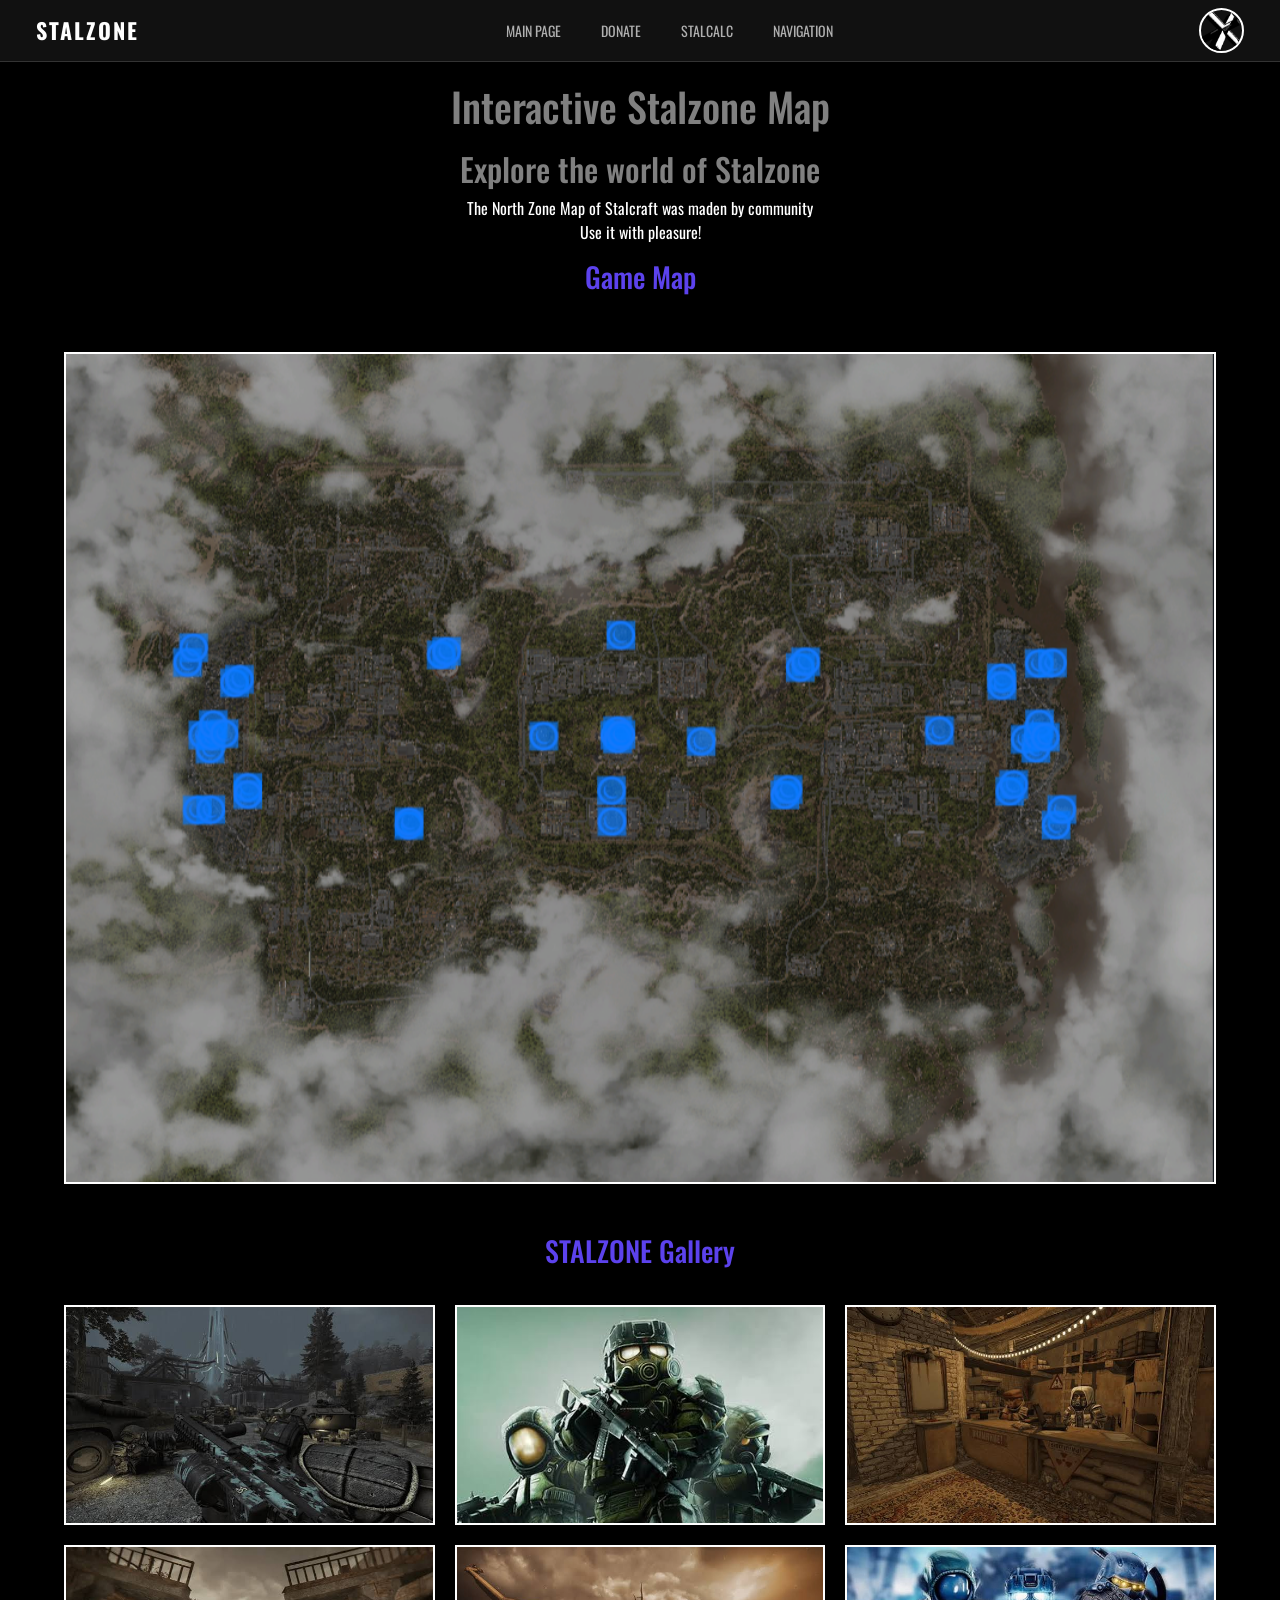
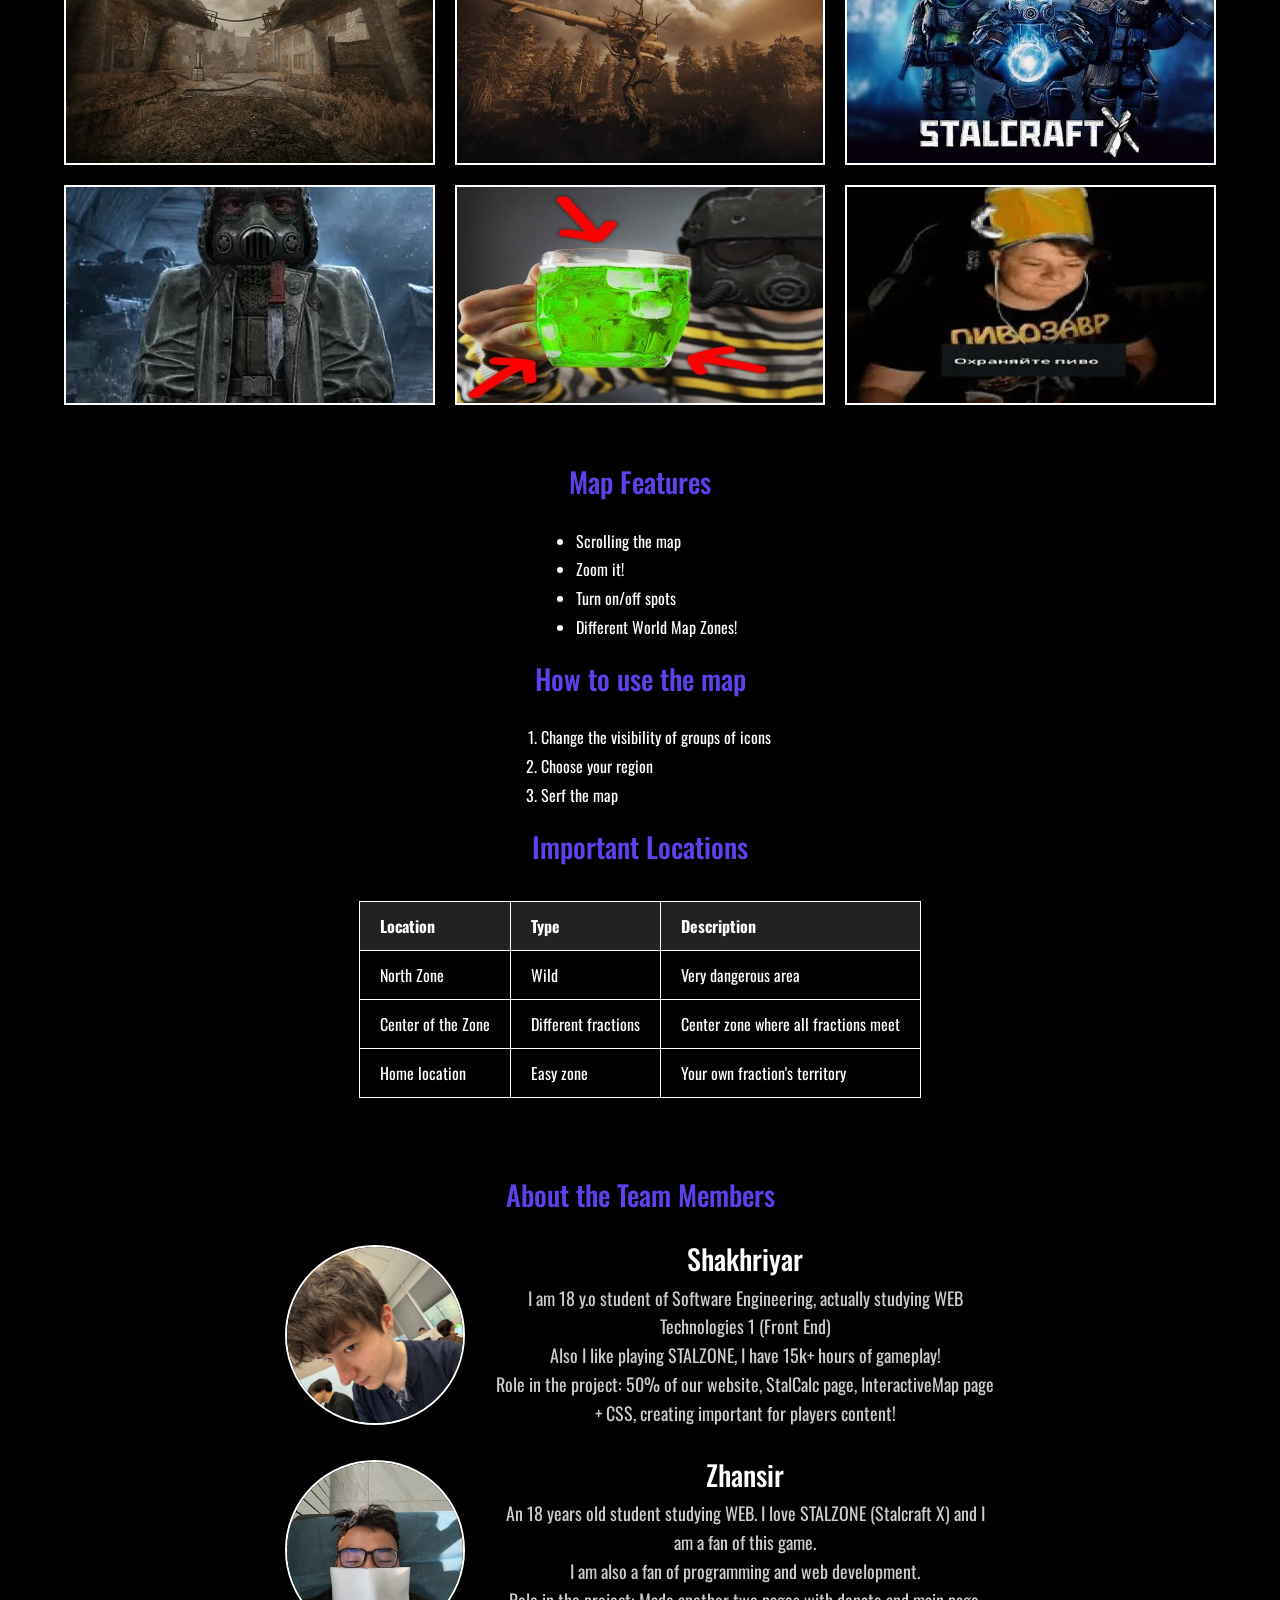
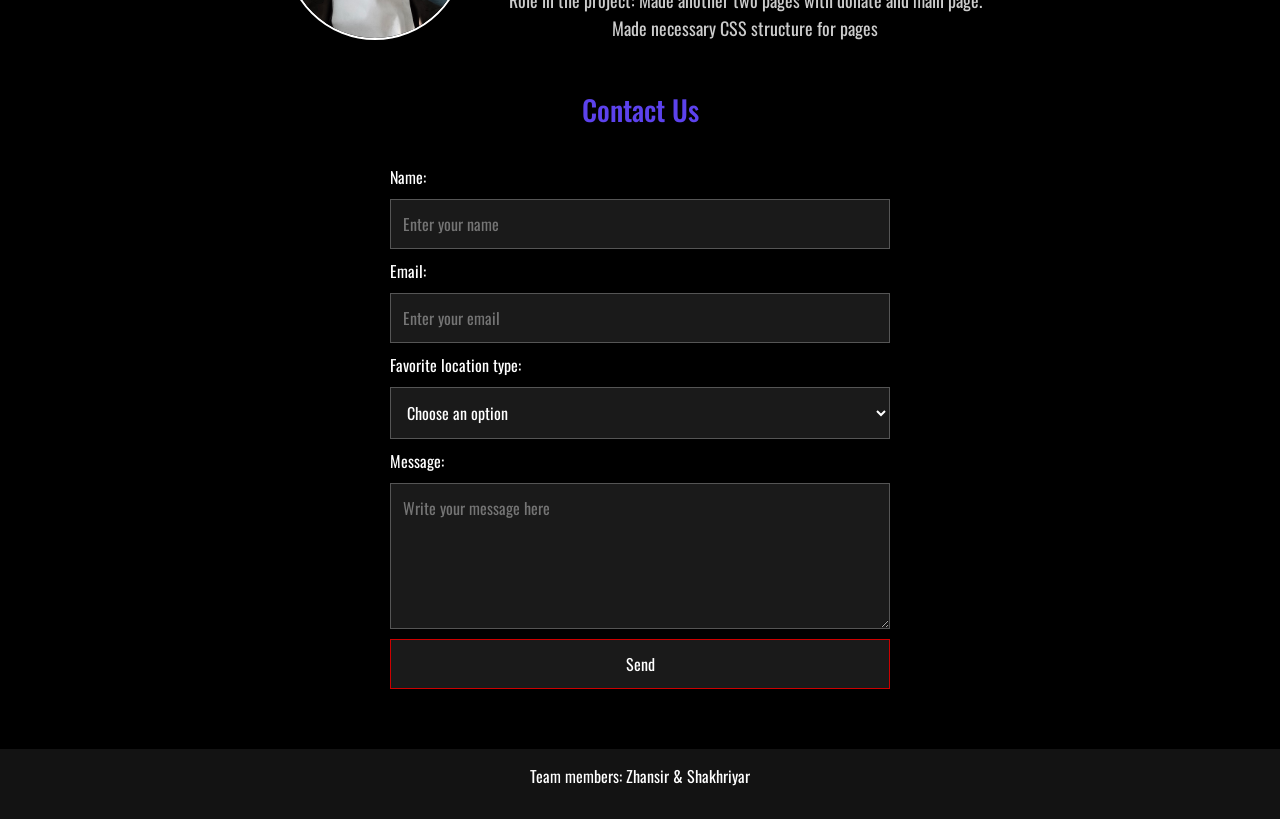
==== InteractiveMap.html @ 5ed03c20 "Add files via upload" ====
<!DOCTYPE html>
<html lang="en">

<head>
    <link href="https://cdn.jsdelivr.net/npm/bootstrap@5.3.8/dist/css/bootstrap.min.css" rel="stylesheet" integrity="sha384-sRIl4kxILFvY47J16cr9ZwB07vP4J8+LH7qKQnuqkuIAvNWLzeN8tE5YBujZqJLB" crossorigin="anonymous">
    <link rel="stylesheet" href="CSS.css">
    <link rel="preconnect" href="https://fonts.googleapis.com">
    <link rel="preconnect" href="https://fonts.gstatic.com" crossorigin>
    <link href="https://fonts.googleapis.com/css2?family=Oswald:wght@200..700&family=Roboto+Condensed:ital,wght@0,100..900;1,100..900&display=swap" rel="stylesheet">
    <title>Interactive Map</title>
    <!-- This page Created by: Shakhriyar -->
</head>

<body class="stalcalc-page">

    <nav class="navbar navbar-expand-lg navbar-dark px-4" style="background-color: #111111; border-bottom: 1px solid #333;">
    <div class="container-fluid">

        <a class="navbar-brand logo m-0" href="index.html">STALZONE</a>
        
        <button class="navbar-toggler" type="button" data-bs-toggle="collapse" data-bs-target="#navbarNav" aria-controls="navbarNav" aria-expanded="false" aria-label="Toggle navigation">
            <span class="navbar-toggler-icon"></span>
        </button>
        
        <div class="collapse navbar-collapse justify-content-center" id="navbarNav">
            <ul class="navbar-nav gap-lg-4">
                <li class="nav-item">
                    <a class="nav-link custom-nav-link text-uppercase" href="index.html">Main page</a>
                </li>
                <li class="nav-item">
                    <a class="nav-link custom-nav-link text-uppercase" href="Donate.html">Donate</a>
                </li>
                <li class="nav-item">
                    <a class="nav-link custom-nav-link text-uppercase" href="StalCalc.html">StalCalc</a>
                </li>
                <li class="nav-item">
                    <a class="nav-link custom-nav-link text-uppercase" href="grid.html">Navigation</a>
                </li>
            </ul>
        </div>
        
        <div class="d-none d-lg-flex nav-icon">
            <img src="assets/icon.png" alt="Game Icon">
        </div>
    </div>
</nav>

    <h1 style="color: grey; text-align: center;">
        Interactive Stalzone Map
    </h1>

    <h2 style="color: grey; text-align: center;">
        Explore the world of Stalzone
    </h2>

    <p style="text-align: center;">
        The North Zone Map of Stalcraft was maden by community
        <br>
        Use it with pleasure!
    </p>

    <h3 style="color: rgb(92, 66, 237); text-align: center;">
        Game Map
    </h3>

    <div class="map-section">
    <img
        class="game-map"
        src="assets/StalMap.png"
        alt="Stalcraft game map"
    >
    </div>

    <!-- Image Gallery -->
<h3 style="color: rgb(92, 66, 237); text-align: center;">
    STALZONE Gallery
</h3>

<div class="gallery">

    <div class="gallery-item">
        <img src="gallery/sc1.jpg" alt="Doggy">
        <div class="gallery-caption">Kardon</div>
    </div>

    <div class="gallery-item">
        <img src="gallery/sc2.png" alt="End">
        <div class="gallery-caption">End of the Zone</div>
    </div>

    <div class="gallery-item">
        <img src="gallery/sc3.jpg" alt="Character">
        <div class="gallery-caption">STALZONE Character</div>
    </div>

    <div class="gallery-item">
        <img src="gallery/sc4.jpg" alt="Giant">
        <div class="gallery-caption">Dangerous Giant</div>
    </div>

    <div class="gallery-item">
        <img src="gallery/sc5.jpg" alt="Stalker">
        <div class="gallery-caption">Stalker</div>
    </div>

    <div class="gallery-item">
        <img src="gallery/sc6.jpg" alt="Money">
        <div class="gallery-caption">STALZONE Money</div>
    </div>

    <div class="gallery-item">
        <img src="gallery/sc7.jpg" alt="Rain">
        <div class="gallery-caption">Rain in the Zone</div>
    </div>

    <div class="gallery-item">
        <img src="gallery/sc8.jpg" alt="StalCalc">
        <div class="gallery-caption">KISEL!!!!</div>
    </div>

    <div class="gallery-item">
        <img src="gallery/sc9.jpg" alt="ZIV">
        <div class="gallery-caption">PiVoZaVr</div>
    </div>

</div>

    <h3 style="color: rgb(92, 66, 237); text-align: center;">
        Map Features
    </h3>

    <ul class="map-list">
        <li>Scrolling the map</li>
        <li>Zoom it!</li>
        <li>Turn on/off spots</li>
        <li>Different World Map Zones!</li>
    </ul>

    <h3 style="color: rgb(92, 66, 237); text-align: center;">
        How to use the map
    </h3>

    <ol class="map-list">
        <li>Change the visibility of groups of icons</li>
        <li>Choose your region</li>
        <li>Serf the map</li>
    </ol>

    <h3 style="color: rgb(92, 66, 237); text-align: center;">
        Important Locations
    </h3>

    <table class="map-table">

        <tr>
            <th>Location</th>
            <th>Type</th>
            <th>Description</th>
        </tr>

        <tr>
            <td>North Zone</td>
            <td>Wild</td>
            <td>Very dangerous area</td>
        </tr>

        <tr>
            <td>Center of the Zone</td>
            <td>Different fractions</td>
            <td>Center zone where all fractions meet</td>
        </tr>

        <tr>
            <td>Home location</td>
            <td>Easy zone</td>
            <td>Your own fraction's territory</td>
        </tr>

    </table>


    <!-- About Team Members -->
    <section class="team-section">

        <h3 style="color: rgb(92, 66, 237); text-align: center;">
            About the Team Members
        </h3>

        <div class="team-member">

            <img
                class="profile-image"
                src="assets/krasavchik.png"
                alt="Shakhriyar profile image"
            >

            <div>
                <h3>Shakhriyar</h3>

                <p>
                    I am 18 y.o student of Software Engineering, actually studying WEB Technologies 1 (Front End) <br>
                    Also I like playing STALZONE, I have 15k+ hours of gameplay!
                </p>

                <p>
                    Role in the project:
                    50% of our website, StalCalc page, InteractiveMap page + CSS, creating important for players content!
                </p>
            </div>

        </div>

        <div class="team-member">

            <img
                class="profile-image"
                src="assets/krasavchikbetter.png"
                alt="Zhansir profile image"
            >

            <div>
                <h3>Zhansir</h3>

                <p>
                    An 18 years old student studying WEB. I love STALZONE (Stalcraft X) and I am a fan of this game. <br>
                     I am also a fan of programming and web development.
                </p>

                <p>
                    Role in the project:
                    Made another two pages with donate and main page. Made necessary CSS structure for pages
                </p>
            </div>

        </div>


    </section>


    <!-- Contact Form -->
    <h3 style="color: rgb(92, 66, 237); text-align: center;">
        Contact Us
    </h3>

    <form class="contact-form">

        <label for="name">Name:</label>
        <input
            type="text"
            id="name"
            name="name"
            placeholder="Enter your name"
        >

        <label for="email">Email:</label>
        <input
            type="email"
            id="email"
            name="email"
            placeholder="Enter your email"
        >

        <label for="favorite">Favorite location type:</label>
        <select id="favorite" name="favorite">

            <option selected disabled>
                Choose an option
            </option>

            <option>Home location</option>
            <option>North Zone</option>
            <option>Center of the Zone</option>
            <option>Bar 100 Rentgen</option>

        </select>

        <label for="message">Message:</label>

        <textarea
            id="message"
            name="message"
            rows="5"
            placeholder="Write your message here"
        ></textarea>

        <button type="submit">
            Send
        </button>

    </form>

    <footer>
        <p>Team members: Zhansir & Shakhriyar</p>
    </footer>

</body>
</html>
<script src="https://cdn.jsdelivr.net/npm/bootstrap@5.3.8/dist/js/bootstrap.bundle.min.js" integrity="sha384-FKyoEForCGlyvwx9Hj09JcYn3nv7wiPVlz7YYwJrWVcXK/BmnVDxM+D2scQbITxI" crossorigin="anonymous"></script>
</body>
</html>
---- CSS.css ----
@media (max-width: 768px) {
    h1 {
        font-size: 28px; 
    }

    .cards-section h2,
    .features-content h2,
    .team-section h2,
    .form-container h2 {
        font-size: 26px; 
    }

    .para {
        font-size: 120%; 
    }

    .features-list li,
    .team-section p {
        font-size: 16px; 
    }
}

@media (max-width: 480px) {
    h1 {
        font-size: 22px; 
    }

    .cards-section h2,
    .features-content h2,
    .team-section h2,
    .form-container h2 {
        font-size: 22px; 
    }

    .para {
        font-size: 100%;
    }

    .features-list li,
    .team-section p {
        font-size: 14px;
    }

    .card p,
    .form-group label {
        font-size: 12px; 
    }
}

@media (max-width: 992px) {
    .card {
        width: 45%;
    }
}

@media (max-width: 768px) {
    .card {
        width: 100%;
    }
}

.grid-page-body {
    display: grid;
    margin: 0;
    min-height: 100vh;
    background-color: #0b0b0b;
    color: white;
    font-family: 'Oswald', sans-serif;
    grid-template-columns: 250px 1fr;
    grid-template-rows: 70px 1fr auto;
    grid-template-areas:
        "header header"
        "sidebar main"
        "footer footer";
}

.grid-header {
    grid-area: header;
    display: flex;
    align-items: center;
    justify-content: space-between;
    background-color: #111111;
    padding: 0 40px;
    border-bottom: 1px solid #333;
}

.grid-sidebar {
    grid-area: sidebar;
    background-color: #141414;
    padding: 25px;
    border-right: 1px solid #333;
}

.grid-sidebar h3 {
    margin-top: 0;
    color: #cc0000;
}

.grid-sidebar ul {
    list-style: none;
    padding: 0;
    margin: 0;
}

.grid-sidebar li {
    margin-bottom: 12px;
}

.grid-sidebar a {
    color: #cccccc;
    text-decoration: none;
    transition: color 0.2s;
}

.grid-sidebar a:hover {
    color: #ffffff;
}

.grid-main {
    grid-area: main;
    padding: 30px;
    background-color: #0b0b0b;
}

.grid-footer {
    grid-area: footer;
    background-color: #111111;
    text-align: center;
    padding: 15px;
    border-top: 1px solid #333;
}


.cards-section {
    max-width: 1200px;
    margin: 60px auto;
    padding: 0 20px;
    color: white;
    text-align: center;
}

.cards-section h2 {
    font-size: 32px;
    margin-bottom: 30px;
    letter-spacing: 1px;
}

.cards-container {
    display: flex;
    justify-content: center;
    align-items: stretch;
    gap: 30px;
    flex-wrap: wrap;
}

.card {
    background-color: #111111;
    border: 1px solid #333333;
    border-radius: 8px;
    width: 30%;
    padding: 20px;
    display: flex;
    flex-direction: column;
    justify-content: space-between;
    text-align: left;
    transition: transform 0.3s ease, box-shadow 0.3s ease;
}

.card img {
    width: 100%;
    height: 180px;
    object-fit: cover;
    border-radius: 6px;
    margin-bottom: 15px;
}

.card h3 {
    font-size: 20px;
    margin: 0 0 10px 0;
    color: #ffffff;
}

.card p {
    font-size: 14px;
    color: #cccccc;
    margin: 0 0 20px 0;
    line-height: 1.5;
    flex-grow: 1;
}

.card:hover {
  transform: translateY(-8px);
  box-shadow: 0 10px 20px rgba(204, 0, 0, 0.3);
  border-color: #cc0000;
}


body {
    margin: 0;
    min-height: 100vh;
    background-color: black;
    background-position: center;
    background-repeat: no-repeat;
    background-size: contain; 
    font-family: 'Oswald', sans-serif;
    display: flex;
    flex-direction: column;
}

h1 {
    color: white;
    position: relative;
    z-index: 1; 
    margin: 0;
    padding: 20px;
    display: flex;
    justify-content: center;
    align-items: center;
}

.logo {
    color: #ffffff;
    font-size: 22px;
    font-weight: bold;
    letter-spacing: 2px;
    z-index: 2;
    font-family: 'Oswald', sans-serif;
}

.nav-icon {
    z-index: 2;
    display: flex;
    align-items: center;
}

.nav-icon img {
    width: 45px;
    height: 45px;
    border-radius: 50%;
    object-fit: cover;
    border: 2px solid #ffffff;
    cursor: pointer;
    transition: transform 0.2s ease;
}

.nav-icon img:hover {
    transform: scale(1.05);
}

.btn-login {
    color: #ffffff;
    text-decoration: none;
    font-size: 14px;
    background-color: #1a1a1a;
    padding: 10px 20px;
    border-radius: 4px;
}

.btn-play {
    color: #ffffff;
    text-decoration: none;
    font-size: 14px;
    border: 1px solid #cc0000;
    padding: 10px 20px;
    border-radius: 4px;
    transition: background-color 0.2s;
}

.btn-play:hover {
    background-color: #cc0000;
}

footer {
    color: white;
    position: relative;
    z-index: 1;
    margin-top: auto;
    padding: 15px;
    text-align: center;
    background-color: rgba(38, 38, 38, 0.5);
}
#main {
    position: relative;
    display: flex;
    align-items: center;
    justify-content: center;
    width: 100%;
    height: 400px;
    background-image: url('assets/Rain.jpg');
    background-size: cover;
    background-position: center;
}

#main::before {
    content: '';
    position: absolute;
    top: 0;
    left: 0;
    width: 100%;
    height: 100%;
    background-color: rgba(0, 0, 0, 0.4);
    z-index: 1;
}

#main h1 {
    z-index: 2;
    color: #ffffff;
    font-family: sans-serif;
    margin: 0 0 10px 0;
}

#main p {
    color: #ffffff;
    font-family: sans-serif;
    margin: 0;
    max-width: 600px;
}

.para {
    color: white;
    position: relative;
    z-index: 1; 
    margin: 0;
    padding-top: 100px; 
    display: flex;
    justify-content: center;
    align-items: center;
    font-size: 150%;
}

.content-wrapper {
    position: relative;
    z-index: 1;
    display: flex;
    align-items: center;
    gap: 50px;
    margin-left: 150px;
    margin-top: 50px;
}

.content {
    position: relative;
    z-index: 2;
    padding-left: 30px;
    display: flex;
    flex-direction: column;
}

.features-section {
    display: flex;
    align-items: center;
    justify-content: space-between;
    gap: 50px;
    max-width: 1200px;
    margin: 60px auto;
    padding: 0 20px;
}

.features-content {
    flex: 1;
    color: #ffffff;
}

.features-content h2 {
    font-size: 32px;
    margin-bottom: 20px;
    letter-spacing: 1px;
}

.features-list {
    padding-left: 20px;
    margin: 0;
}

.features-list li {
    font-size: 18px;
    line-height: 1.6;
    margin-bottom: 12px;
    color: #cccccc;
}

.features-image {
    flex: 1;
}

.features-image img {
    width: 100%;
    height: auto;
    border-radius: 12px;
    display: block;
    object-fit: cover;
}

.team-section {
    max-width: 1200px;
    margin: 60px auto;
    padding: 0 20px;
    text-align: center;
    color: #ffffff;
}

.team-section h2 {
    font-size: 32px;
    margin-bottom: 20px;
    letter-spacing: 1px;
}

.team-section p {
    font-size: 18px;
    line-height: 1.6;
    color: #cccccc;
    max-width: 800px;
    margin: 0 auto;
}

.donate-section {
    display: flex;
    align-items: center;
    justify-content: center;
    gap: 30px;
    max-width: 1200px;
    margin: 40px auto;
    padding: 0 20px;
}

#Donate {
    border-collapse: collapse;
    width: max-content;
    margin: 0;
}

.side-banner {
    width: 220px;
    height: 500px;
    flex-shrink: 0;
}

.side-banner img {
    width: 100%;
    height: 100%;
    object-fit: cover;
    border-radius: 8px;
    border: 1px solid #333333;
}

.side-image {
    width: 700px;
    height: auto;
    border: 1px solid white;
    margin-left: 400px;
}

th {
    border: 1px solid white;
    padding: 12px 24px;
    text-align: left;
    color: white;
}

th a {
    color: white;
    text-decoration: none;
}

.form-container {
    flex: 1;
    max-width: 500px;
    padding: 30px;
    background-color: #111111;
    border: 1px solid #333333;
    border-radius: 8px;
    color: #ffffff;
    font-family: sans-serif;
}

.form-container h2 {
    margin-top: 0;
    margin-bottom: 20px;
    text-align: center;
    color: #ffffff;
    letter-spacing: 1px;
}

.form-group {
    display: flex;
    flex-direction: column;
    margin-bottom: 18px;
}

.form-group label {
    margin-bottom: 8px;
    font-size: 14px;
    color: #cccccc;
}

.form-group input[type="text"],
.form-group input[type="email"],
.form-group textarea {
    padding: 10px 14px;
    background-color: #1a1a1a;
    border: 1px solid #444444;
    border-radius: 4px;
    color: #ffffff;
    font-size: 14px;
    outline: none;
}

.form-group input[type="text"]:focus,
.form-group input[type="email"]:focus,
.form-group textarea:focus {
    border-color: #cc0000;
}

.radio-group {
    display: flex;
    flex-direction: column;
    gap: 8px;
}

.radio-label {
    display: flex;
    align-items: center;
    gap: 10px;
    font-size: 14px;
    color: #ffffff;
    cursor: pointer;
}

.radio-label input[type="radio"],
.radio-tile input[type="radio"] {
    accent-color: #cc0000;
    cursor: pointer;
}

.radio-grid {
    display: grid;
    grid-template-columns: 1fr 1fr;
    gap: 10px;
}

.radio-tile {
    display: flex;
    align-items: center;
    justify-content: center;
    gap: 8px;
    padding: 12px 10px;
    background-color: #1a1a1a;
    border: 1px solid #ffffff;
    border-radius: 4px;
    color: #ffffff;
    font-size: 13px;
    font-weight: bold;
    cursor: pointer;
    transition: background-color 0.2s, border-color 0.2s;
    text-align: center;
}

.radio-tile:hover {
    background-color: #252525;
}

.submit-btn {
    width: 100%;
    padding: 12px;
    background-color: #cc0000;
    color: #ffffff;
    border: none;
    border-radius: 4px;
    font-size: 16px;
    font-weight: bold;
    cursor: pointer;
    transition: background-color 0.2s;
}

.submit-btn:hover {
    background-color: #aa0000;
}
.stalcalc-page .calculator {
    display: flex;
    justify-content: space-between;
    align-items: flex-start;
    width: 90vw;
    margin: 40px auto;
    gap: 30px;
}

.stalcalc-page .calculator-options {
    display: flex;
    flex-direction: column;
    gap: 15px;
    width: 220px;
}

.stalcalc-page .calculator-options select {
    width: 210px;
    height: 40px;
    padding: 5px;
    font-size: 1rem;
}

.stalcalc-page .calculator-image {
    width: 450px;
    flex-shrink: 0;
}

.stalcalc-page .calculator-image img {
    width: 100%;
    height: auto;
}

.stalcalc-page .characteristics {
    width: 250px;
    flex-shrink: 0;
    color: white;
}

.stalcalc-page .characteristics h3 {
    text-align: center;
}

.stalcalc-page .characteristics ul {
    padding-left: 30px;
}

.stalcalc-page .characteristics li {
    margin-bottom: 12px;
}

.stalcalc-page p,
.stalcalc-page h4 {
    color: white;
}

.stalcalc-page ol {
    color: white;
    width: fit-content;
    margin: 0 auto;
}

.stalcalc-page .map-section {
    width: 90%;
    margin: 30px auto;
    text-align: center;
}

.stalcalc-page .game-map {
    width: 90vw;
    max-width: 1200px;
    height: auto;
    border: 2px solid white;
    display: block;
    margin: 20px auto;
}

.stalcalc-page .map-list {
    color: white;
    width: fit-content;
    margin: 20px auto;
    line-height: 1.8;
}

.stalcalc-page .map-table {
    border-collapse: collapse;
    margin: 30px auto;
    color: white;
}

.stalcalc-page .map-table th,
.stalcalc-page .map-table td {
    border: 1px solid white;
    padding: 12px 20px;
}

.stalcalc-page .map-table th {
    background-color: #222222;
}

.stalcalc-page .team-section {
    width: 80%;
    margin: 50px auto;
    color: white;
}

.stalcalc-page .team-member {
    display: flex;
    align-items: center;
    justify-content: center;
    gap: 30px;
    margin-top: 30px;
}

.stalcalc-page .profile-image {
    width: 180px;
    height: 180px;
    object-fit: cover;
    border-radius: 50%;
    border: 2px solid white;
}

.stalcalc-page .team-member p {
    max-width: 500px;
    color: #cccccc;
}

.stalcalc-page .contact-form {
    display: flex;
    flex-direction: column;
    gap: 10px;
    width: 500px;
    max-width: 80%;
    margin: 30px auto 60px;
    color: white;
}

.stalcalc-page .contact-form input,
.stalcalc-page .contact-form select,
.stalcalc-page .contact-form textarea {
    padding: 12px;
    border: 1px solid #555555;
    background-color: #1a1a1a;
    color: white;
    font-family: inherit;
    font-size: 1rem;
}

.stalcalc-page .contact-form input:focus,
.stalcalc-page .contact-form select:focus,
.stalcalc-page .contact-form textarea:focus {
    border-color: #5c42ed;
    outline: none;
}

.stalcalc-page .contact-form button {
    padding: 12px;
    border: 1px solid #cc0000;
    background-color: #1a1a1a;
    color: white;
    font-size: 1rem;
    cursor: pointer;
}

.stalcalc-page .contact-form button:hover {
    background-color: #cc0000;
}

/* Image Gallery */

.gallery {
    width: 90%;
    max-width: 1200px;
    margin: 30px auto 60px;

    display: grid;
    grid-template-columns: repeat(3, 1fr);
    gap: 20px;
}

.gallery-item {
    position: relative;
    width: 100%;
    height: 220px;

    overflow: hidden;
    border: 2px solid white;
    box-sizing: border-box;
}

.gallery-item img {
    width: 100%;
    height: 100%;
    display: block;

    object-fit: cover;
}

.gallery-caption {
    position: absolute;
    left: 0;
    bottom: 0;

    width: 100%;
    max-height: 70px;

    padding: 8px 10px;
    box-sizing: border-box;

    background-color: rgba(0, 0, 0, 0.8);
    color: white;

    text-align: center;
    font-size: 14px;
    line-height: 18px;

    overflow: hidden;
    overflow-wrap: anywhere;

    opacity: 0;
    transition: opacity 0.3s;
}

.gallery-item:hover .gallery-caption {
    opacity: 1;
}

.custom-nav-link {
    color: #b0b0b0 !important;
    font-size: 14px;
    transition: color 0.2s ease;
}

.custom-nav-link:hover,
.custom-nav-link:focus {
    color: #ffffff !important;
}
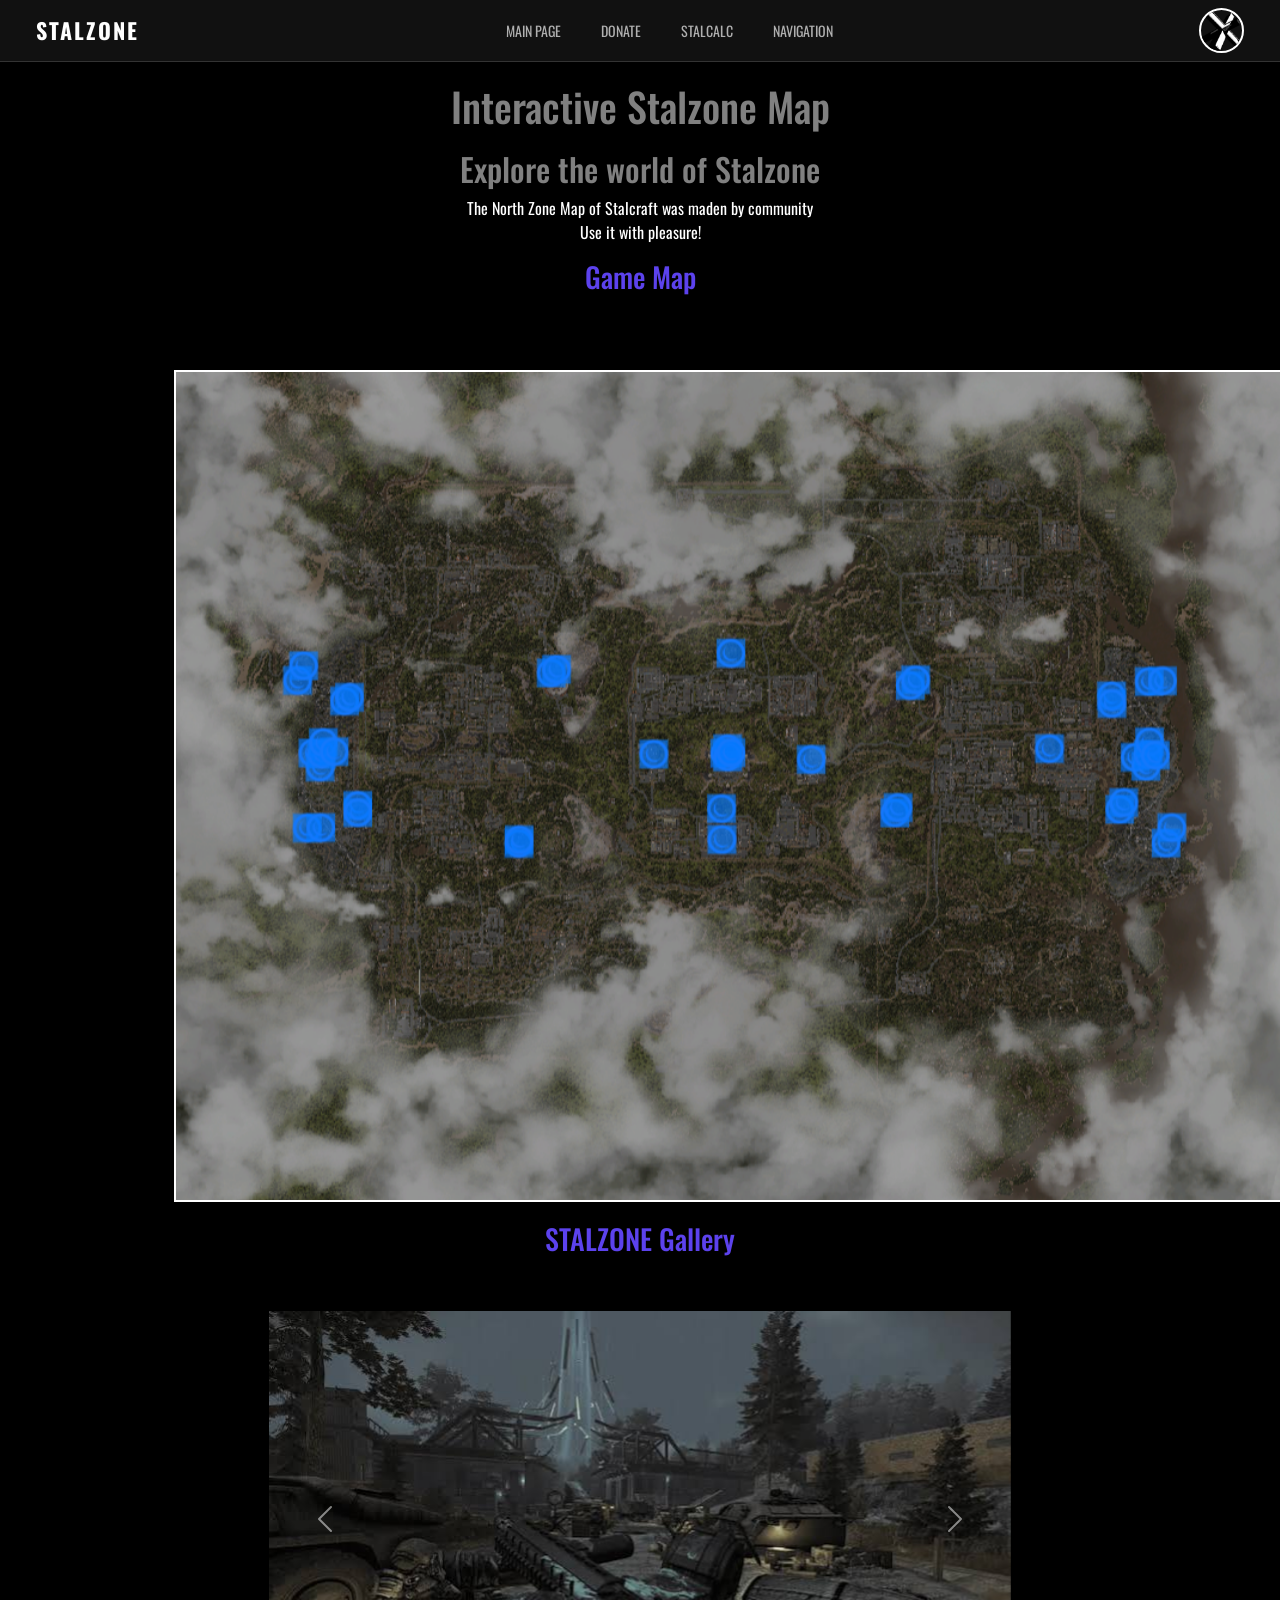
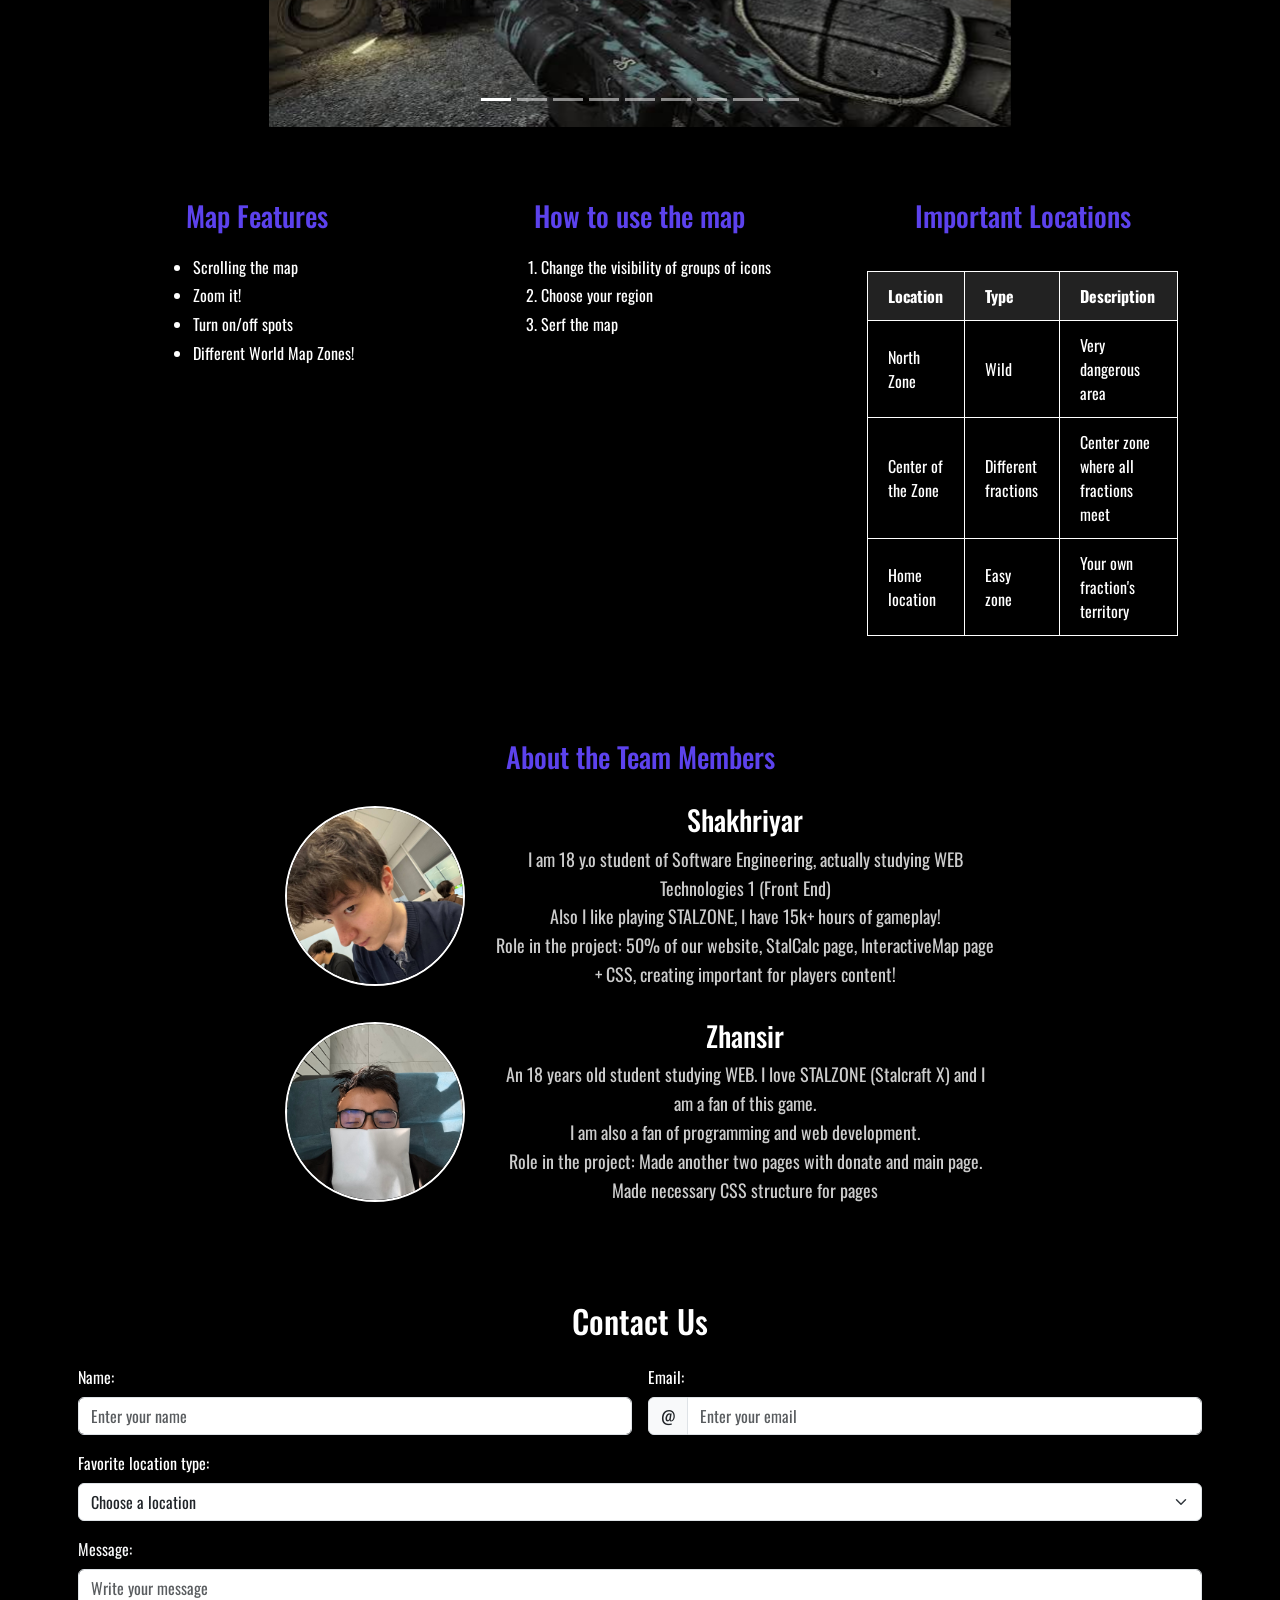
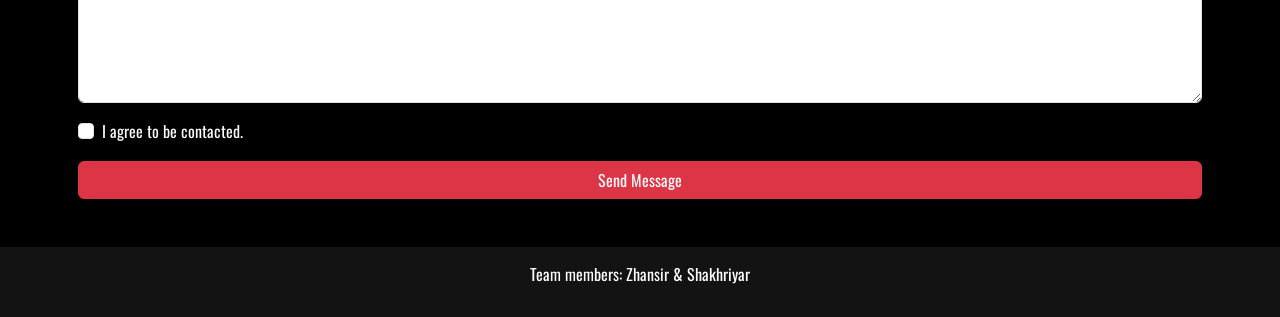
==== commit 113a3aa8: "Add files via upload" ====
--- a/InteractiveMap.html
+++ b/InteractiveMap.html
@@ -63,120 +63,245 @@
         Game Map
     </h3>
 
-    <div class="map-section">
-    <img
-        class="game-map"
-        src="assets/StalMap.png"
-        alt="Stalcraft game map"
-    >
+    <div class="container mt-5 px-sm-2">
+    <div class="row justify-content-center">
+        <div class="col-12 col-lg-10">
+            <img src="assets/StalMap.png"
+                 alt="Stalzone Map"
+                 class="game-map img-fluid">
+        </div>
     </div>
+</div>
 
     <!-- Image Gallery -->
 <h3 style="color: rgb(92, 66, 237); text-align: center;">
     STALZONE Gallery
 </h3>
 
-<div class="gallery">
-
-    <div class="gallery-item">
-        <img src="gallery/sc1.jpg" alt="Doggy">
-        <div class="gallery-caption">Kardon</div>
+<!-- Bootstrap Carousel -->
+<div class="container mt-5 px-sm-2">
+    <div class="row justify-content-center">
+        <div class="col-12 col-md-10 col-lg-8">
+
+            <div id="stalzoneCarousel"
+                 class="carousel slide"
+                 data-bs-ride="carousel">
+
+                <!-- Indicators -->
+                <div class="carousel-indicators">
+
+                    <button type="button"
+                            data-bs-target="#stalzoneCarousel"
+                            data-bs-slide-to="0"
+                            class="active"
+                            aria-current="true"
+                            aria-label="Slide 1"></button>
+
+                    <button type="button"
+                            data-bs-target="#stalzoneCarousel"
+                            data-bs-slide-to="1"
+                            aria-label="Slide 2"></button>
+
+                    <button type="button"
+                            data-bs-target="#stalzoneCarousel"
+                            data-bs-slide-to="2"
+                            aria-label="Slide 3"></button>
+
+                    <button type="button"
+                            data-bs-target="#stalzoneCarousel"
+                            data-bs-slide-to="3"
+                            aria-label="Slide 4"></button>
+
+                    <button type="button"
+                            data-bs-target="#stalzoneCarousel"
+                            data-bs-slide-to="4"
+                            aria-label="Slide 5"></button>
+
+                    <button type="button"
+                            data-bs-target="#stalzoneCarousel"
+                            data-bs-slide-to="5"
+                            aria-label="Slide 6"></button>
+
+                    <button type="button"
+                            data-bs-target="#stalzoneCarousel"
+                            data-bs-slide-to="6"
+                            aria-label="Slide 7"></button>
+
+                    <button type="button"
+                            data-bs-target="#stalzoneCarousel"
+                            data-bs-slide-to="7"
+                            aria-label="Slide 8"></button>
+
+                    <button type="button"
+                            data-bs-target="#stalzoneCarousel"
+                            data-bs-slide-to="8"
+                            aria-label="Slide 9"></button>
+
+                </div>
+
+                <!-- Slides -->
+                <div class="carousel-inner">
+
+                    <div class="carousel-item active">
+                        <img src="gallery/sc1.jpg"
+                             class="d-block w-100"
+                             alt="Stalzone screenshot 1">
+                    </div>
+
+                    <div class="carousel-item">
+                        <img src="gallery/sc2.png"
+                             class="d-block w-100"
+                             alt="Stalzone screenshot 2">
+                    </div>
+
+                    <div class="carousel-item">
+                        <img src="gallery/sc3.jpg"
+                             class="d-block w-100"
+                             alt="Stalzone screenshot 3">
+                    </div>
+
+                    <div class="carousel-item">
+                        <img src="gallery/sc4.jpg"
+                             class="d-block w-100"
+                             alt="Stalzone screenshot 4">
+                    </div>
+
+                    <div class="carousel-item">
+                        <img src="gallery/sc5.jpg"
+                             class="d-block w-100"
+                             alt="Stalzone screenshot 5">
+                    </div>
+
+                    <div class="carousel-item">
+                        <img src="gallery/sc6.jpg"
+                             class="d-block w-100"
+                             alt="Stalzone screenshot 6">
+                    </div>
+
+                    <div class="carousel-item">
+                        <img src="gallery/sc7.jpg"
+                             class="d-block w-100"
+                             alt="Stalzone screenshot 7">
+                    </div>
+
+                    <div class="carousel-item">
+                        <img src="gallery/sc8.jpg"
+                             class="d-block w-100"
+                             alt="Stalzone screenshot 8">
+                    </div>
+
+                    <div class="carousel-item">
+                        <img src="gallery/sc9.jpg"
+                             class="d-block w-100"
+                             alt="Stalzone screenshot 9">
+                    </div>
+
+                </div>
+
+                <!-- Previous button -->
+                <button class="carousel-control-prev"
+                        type="button"
+                        data-bs-target="#stalzoneCarousel"
+                        data-bs-slide="prev">
+
+                    <span class="carousel-control-prev-icon"
+                          aria-hidden="true"></span>
+
+                    <span class="visually-hidden">Previous</span>
+                </button>
+
+                <!-- Next button -->
+                <button class="carousel-control-next"
+                        type="button"
+                        data-bs-target="#stalzoneCarousel"
+                        data-bs-slide="next">
+
+                    <span class="carousel-control-next-icon"
+                          aria-hidden="true"></span>
+
+                    <span class="visually-hidden">Next</span>
+                </button>
+
+            </div>
+
+        </div>
     </div>
-
-    <div class="gallery-item">
-        <img src="gallery/sc2.png" alt="End">
-        <div class="gallery-caption">End of the Zone</div>
+</div>
+
+    <!-- Task 3 | Bootstrap Grid | Map -->
+<div class="container mt-5 px-sm-2">
+    <div class="row g-4">
+
+        <!-- Column 1 -->
+        <div class="col-sm-12 col-md-6 col-lg-4">
+            <div class="p-4 h-100">
+                <h3 class="text-center" style="color: rgb(92, 66, 237);">
+                    Map Features
+                </h3>
+
+                <ul class="map-list">
+                    <li>Scrolling the map</li>
+                    <li>Zoom it!</li>
+                    <li>Turn on/off spots</li>
+                    <li>Different World Map Zones!</li>
+                </ul>
+            </div>
+        </div>
+
+        <!-- Column 2 -->
+        <div class="col-sm-12 col-md-6 col-lg-4">
+            <div class="p-4 h-100">
+                <h3 class="text-center" style="color: rgb(92, 66, 237);">
+                    How to use the map
+                </h3>
+
+                <ol class="map-list">
+                    <li>Change the visibility of groups of icons</li>
+                    <li>Choose your region</li>
+                    <li>Serf the map</li>
+                </ol>
+            </div>
+        </div>
+
+        <!-- Column 3 -->
+        <div class="col-sm-12 col-md-12 col-lg-4">
+            <div class="p-4 h-100">
+                <h3 class="text-center" style="color: rgb(92, 66, 237);">
+                    Important Locations
+                </h3>
+
+                <div class="table-responsive">
+                    <table class="map-table">
+                        <tr>
+                            <th>Location</th>
+                            <th>Type</th>
+                            <th>Description</th>
+                        </tr>
+
+                        <tr>
+                            <td>North Zone</td>
+                            <td>Wild</td>
+                            <td>Very dangerous area</td>
+                        </tr>
+
+                        <tr>
+                            <td>Center of the Zone</td>
+                            <td>Different fractions</td>
+                            <td>Center zone where all fractions meet</td>
+                        </tr>
+
+                        <tr>
+                            <td>Home location</td>
+                            <td>Easy zone</td>
+                            <td>Your own fraction's territory</td>
+                        </tr>
+                    </table>
+                </div>
+            </div>
+        </div>
+
     </div>
-
-    <div class="gallery-item">
-        <img src="gallery/sc3.jpg" alt="Character">
-        <div class="gallery-caption">STALZONE Character</div>
-    </div>
-
-    <div class="gallery-item">
-        <img src="gallery/sc4.jpg" alt="Giant">
-        <div class="gallery-caption">Dangerous Giant</div>
-    </div>
-
-    <div class="gallery-item">
-        <img src="gallery/sc5.jpg" alt="Stalker">
-        <div class="gallery-caption">Stalker</div>
-    </div>
-
-    <div class="gallery-item">
-        <img src="gallery/sc6.jpg" alt="Money">
-        <div class="gallery-caption">STALZONE Money</div>
-    </div>
-
-    <div class="gallery-item">
-        <img src="gallery/sc7.jpg" alt="Rain">
-        <div class="gallery-caption">Rain in the Zone</div>
-    </div>
-
-    <div class="gallery-item">
-        <img src="gallery/sc8.jpg" alt="StalCalc">
-        <div class="gallery-caption">KISEL!!!!</div>
-    </div>
-
-    <div class="gallery-item">
-        <img src="gallery/sc9.jpg" alt="ZIV">
-        <div class="gallery-caption">PiVoZaVr</div>
-    </div>
-
 </div>
-
-    <h3 style="color: rgb(92, 66, 237); text-align: center;">
-        Map Features
-    </h3>
-
-    <ul class="map-list">
-        <li>Scrolling the map</li>
-        <li>Zoom it!</li>
-        <li>Turn on/off spots</li>
-        <li>Different World Map Zones!</li>
-    </ul>
-
-    <h3 style="color: rgb(92, 66, 237); text-align: center;">
-        How to use the map
-    </h3>
-
-    <ol class="map-list">
-        <li>Change the visibility of groups of icons</li>
-        <li>Choose your region</li>
-        <li>Serf the map</li>
-    </ol>
-
-    <h3 style="color: rgb(92, 66, 237); text-align: center;">
-        Important Locations
-    </h3>
-
-    <table class="map-table">
-
-        <tr>
-            <th>Location</th>
-            <th>Type</th>
-            <th>Description</th>
-        </tr>
-
-        <tr>
-            <td>North Zone</td>
-            <td>Wild</td>
-            <td>Very dangerous area</td>
-        </tr>
-
-        <tr>
-            <td>Center of the Zone</td>
-            <td>Different fractions</td>
-            <td>Center zone where all fractions meet</td>
-        </tr>
-
-        <tr>
-            <td>Home location</td>
-            <td>Easy zone</td>
-            <td>Your own fraction's territory</td>
-        </tr>
-
-    </table>
 
 
     <!-- About Team Members -->
@@ -237,65 +362,100 @@
 
     </section>
 
-
-    <!-- Contact Form -->
-    <h3 style="color: rgb(92, 66, 237); text-align: center;">
-        Contact Us
-    </h3>
-
-    <form class="contact-form">
-
-        <label for="name">Name:</label>
-        <input
-            type="text"
-            id="name"
-            name="name"
-            placeholder="Enter your name"
-        >
-
-        <label for="email">Email:</label>
-        <input
-            type="email"
-            id="email"
-            name="email"
-            placeholder="Enter your email"
-        >
-
-        <label for="favorite">Favorite location type:</label>
-        <select id="favorite" name="favorite">
-
-            <option selected disabled>
-                Choose an option
-            </option>
-
-            <option>Home location</option>
-            <option>North Zone</option>
-            <option>Center of the Zone</option>
-            <option>Bar 100 Rentgen</option>
-
-        </select>
-
-        <label for="message">Message:</label>
-
-        <textarea
-            id="message"
-            name="message"
-            rows="5"
-            placeholder="Write your message here"
-        ></textarea>
-
-        <button type="submit">
-            Send
-        </button>
+    <!-- Responsive Contact Form -->
+<div class="container mt-5 mb-5 px-sm-2">
+
+    <h2 class="text-center mb-4 text-white">Contact Us</h2>
+
+    <form>
+
+        <div class="row g-3">
+
+            <!-- Name -->
+            <div class="col-12 col-md-6">
+                <label for="name" class="form-label text-white">Name:</label>
+
+                <input type="text"
+                       id="name"
+                       class="form-control"
+                       placeholder="Enter your name">
+            </div>
+
+            <!-- Email -->
+            <div class="col-12 col-md-6">
+                <label for="email" class="form-label text-white">Email:</label>
+
+                <div class="input-group">
+                    <span class="input-group-text">@</span>
+
+                    <input type="email"
+                           id="email"
+                           class="form-control"
+                           placeholder="Enter your email">
+                </div>
+            </div>
+
+            <!-- Location -->
+            <div class="col-12">
+                <label for="location" class="form-label text-white">
+                    Favorite location type:
+                </label>
+
+                <select id="location" class="form-select">
+                    <option selected>Choose a location</option>
+                    <option>City</option>
+                    <option>Military Base</option>
+                    <option>Village</option>
+                    <option>Factory</option>
+                    <option>Forest</option>
+                </select>
+            </div>
+
+            <!-- Message -->
+            <div class="col-12">
+                <label for="message" class="form-label text-light">
+                    Message:
+                </label>
+
+                <textarea id="message"
+                          class="form-control"
+                          rows="5"
+                          placeholder="Write your message"></textarea>
+            </div>
+
+            <!-- Checkbox -->
+            <div class="col-12">
+                <div class="form-check">
+
+                    <input class="form-check-input"
+                           type="checkbox"
+                           id="contactCheck">
+
+                    <label class="form-check-label text-light" for="contactCheck">
+                        I agree to be contacted.
+                    </label>
+
+                </div>
+            </div>
+
+            <!-- Button -->
+            <div class="col-12">
+                <button type="submit"
+                        class="btn btn-danger w-100">
+                    Send Message
+                </button>
+            </div>
+
+        </div>
 
     </form>
+
+</div>
 
     <footer>
         <p>Team members: Zhansir & Shakhriyar</p>
     </footer>
 
+    <script src="https://cdn.jsdelivr.net/npm/bootstrap@5.3.8/dist/js/bootstrap.bundle.min.js" integrity="sha384-FKyoEForCGlyvwx9Hj09JcYn3nv7wiPVlz7YYwJrWVcXK/BmnVDxM+D2scQbITxI" crossorigin="anonymous"></script>
 </body>
 </html>
-<script src="https://cdn.jsdelivr.net/npm/bootstrap@5.3.8/dist/js/bootstrap.bundle.min.js" integrity="sha384-FKyoEForCGlyvwx9Hj09JcYn3nv7wiPVlz7YYwJrWVcXK/BmnVDxM+D2scQbITxI" crossorigin="anonymous"></script>
-</body>
-</html>
--- a/CSS.css
+++ b/CSS.css
@@ -576,21 +576,22 @@
 .submit-btn:hover {
     background-color: #aa0000;
 }
-.stalcalc-page .calculator {
+
+/*.stalcalc-page .calculator {
     display: flex;
     justify-content: space-between;
     align-items: flex-start;
     width: 90vw;
     margin: 40px auto;
     gap: 30px;
-}
-
-.stalcalc-page .calculator-options {
+}*/
+
+/*.stalcalc-page .calculator-options {
     display: flex;
     flex-direction: column;
     gap: 15px;
     width: 220px;
-}
+}*/
 
 .stalcalc-page .calculator-options select {
     width: 210px;
@@ -703,47 +704,6 @@
     color: #cccccc;
 }
 
-.stalcalc-page .contact-form {
-    display: flex;
-    flex-direction: column;
-    gap: 10px;
-    width: 500px;
-    max-width: 80%;
-    margin: 30px auto 60px;
-    color: white;
-}
-
-.stalcalc-page .contact-form input,
-.stalcalc-page .contact-form select,
-.stalcalc-page .contact-form textarea {
-    padding: 12px;
-    border: 1px solid #555555;
-    background-color: #1a1a1a;
-    color: white;
-    font-family: inherit;
-    font-size: 1rem;
-}
-
-.stalcalc-page .contact-form input:focus,
-.stalcalc-page .contact-form select:focus,
-.stalcalc-page .contact-form textarea:focus {
-    border-color: #5c42ed;
-    outline: none;
-}
-
-.stalcalc-page .contact-form button {
-    padding: 12px;
-    border: 1px solid #cc0000;
-    background-color: #1a1a1a;
-    color: white;
-    font-size: 1rem;
-    cursor: pointer;
-}
-
-.stalcalc-page .contact-form button:hover {
-    background-color: #cc0000;
-}
-
 /* Image Gallery */
 
 .gallery {
